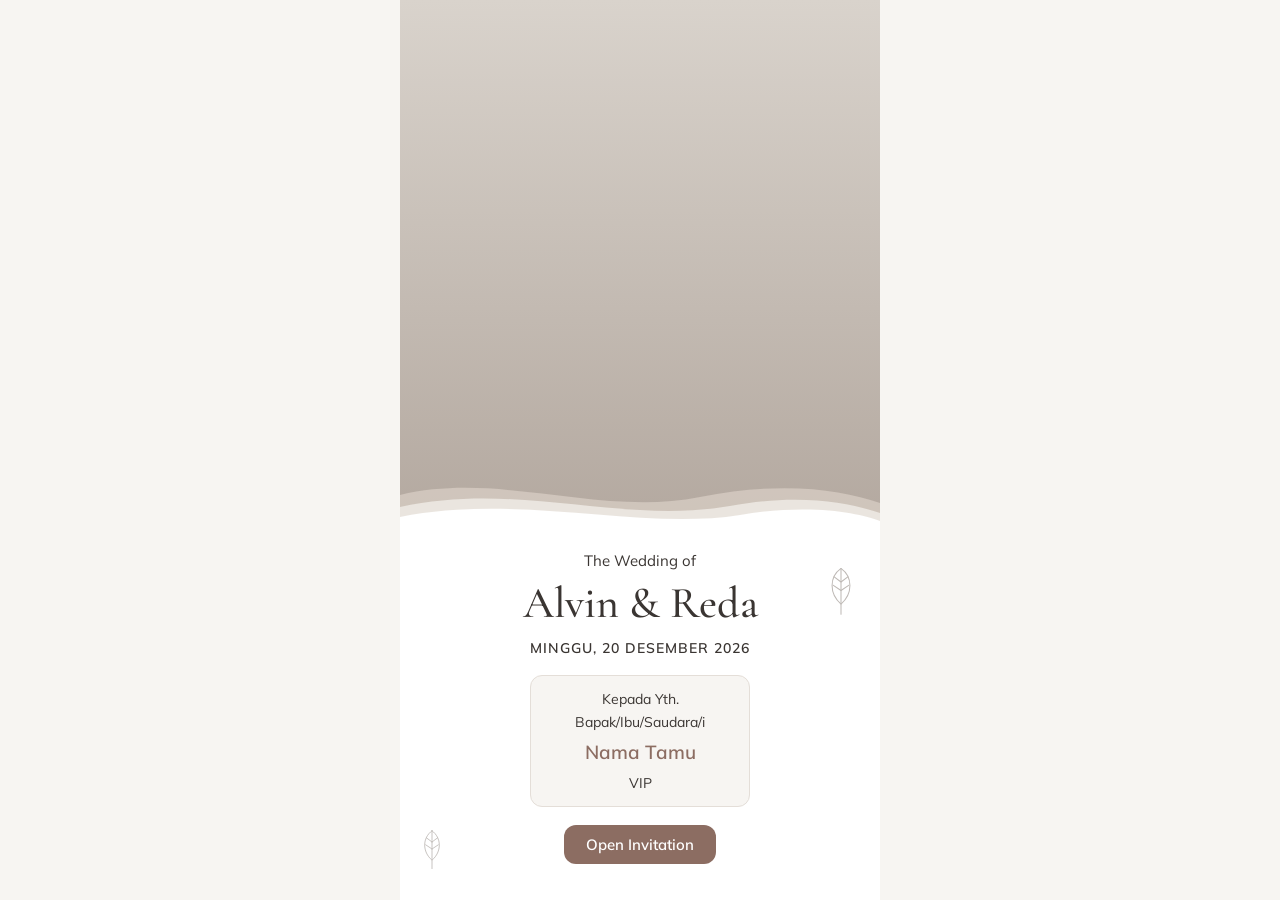
==== index.html @ 84fa73e9 "Update background video file to video2.mp4" ====
<!DOCTYPE html>
<html lang="id" data-theme="light">
<head>
<meta charset="utf-8">
<meta name="viewport" content="width=device-width, initial-scale=1, viewport-fit=cover">
<title>The Wedding of Alvin & Reda</title>
<link href="https://fonts.googleapis.com/css2?family=Great+Vibes&family=Cormorant+Garamond:wght@500;600&family=Mulish:wght@400;600&display=swap" rel="stylesheet">
<style>
:root{--bg:#f7f5f2;--card:#ffffff;--ink:#3a3532;--muted:#8a817a;--pink:#8c6d62;--wine:#4a3f3a;--line:#e4ded8;--panel:#ffffff;
box-sizing:border-box;padding-top:env(safe-area-inset-top,0px);padding-bottom:env(safe-area-inset-bottom,0px)}
@media (prefers-color-scheme:dark){:root:not([data-theme="light"]){--bg:#1f1b19;--card:#2b2623;--ink:#f1ebe6;--muted:#bdb2aa;--line:#413a36;--panel:#2b2623}}
:root[data-theme="dark"]{--bg:#1f1b19;--card:#2b2623;--ink:#f1ebe6;--muted:#bdb2aa;--line:#413a36;--panel:#2b2623}
*{box-sizing:border-box}
html{scroll-behavior:smooth;scroll-padding-top:env(safe-area-inset-top,0px)}
body{margin:0;background:var(--bg);color:var(--ink);font-family:'Mulish',system-ui,sans-serif;line-height:1.6}
.wrap{max-width:480px;margin:0 auto}
.script{font-family:'Great Vibes',cursive,serif;font-weight:400}
#cover{min-height:100vh;min-height:100dvh;max-width:480px;margin:0 auto;display:flex;flex-direction:column;background:var(--panel)}
.cphoto{position:relative;flex:1;min-height:46vh;overflow:hidden;background:linear-gradient(180deg,#d9d3cc,#b3a89f)}
#bgv{position:absolute;inset:0;width:100%;height:100%;object-fit:cover;object-position:var(--cover-video-position,50% 50%);transform:scale(var(--cover-video-scale,1));transform-origin:center center;display:none;opacity:var(--cover-opacity,1);z-index:0}
#cph:after{content:'';position:absolute;inset:0;z-index:1;background:rgba(0,0,0,var(--cover-overlay,0));pointer-events:none}
.cpanel{position:relative;z-index:2;background:#fff;text-align:center;padding:6px 24px 36px;border-top:0}
.cwave{position:absolute;left:0;right:0;top:calc(-1 * var(--cover-wave-offset,58px));width:100%;height:var(--cover-wave-height,60px);display:block;pointer-events:none;z-index:4;overflow:visible}
.cwave .w1{fill:var(--cover-wave-1,#cfc9c4);opacity:.75}
.cwave .w2{fill:var(--cover-wave-2,#e7e3df);opacity:.9}
.cwave .w3{fill:var(--cover-wave-3,var(--panel))}
.cpanel>*:not(.cwave):not(.leaf){position:relative;z-index:1}
.leaf{position:absolute;width:34px;opacity:.55;fill:none;stroke:var(--muted);stroke-width:1.2;stroke-linecap:round;stroke-linejoin:round;animation:sway 6s ease-in-out infinite;transform-origin:50% 100%}
.leaf.l1{right:22px;top:34px}
.leaf.l2{left:18px;bottom:30px;width:28px;animation-delay:-3s}
@keyframes sway{0%,100%{transform:rotate(-5deg)}50%{transform:rotate(6deg)}}
@media (prefers-reduced-motion:reduce){.leaf{animation:none}}
.csmall{font-size:15px;margin:12px 0 0;color:var(--ink)}
.cnames{font-family:'Cormorant Garamond',Georgia,serif;font-weight:500;font-size:44px;line-height:1.1;margin:6px 0 10px;color:var(--ink)}
.cdate{font-size:14px;letter-spacing:1px;text-transform:uppercase;font-weight:600;margin:0 0 16px;color:var(--ink)}
.guest{display:inline-block;background:var(--bg);border:1px solid var(--line);color:var(--ink);border-radius:12px;padding:12px 22px;font-size:14px;min-width:220px}
.guest b{display:block;color:var(--pink);font-size:19px;font-weight:600;margin:4px 0}
.btn{display:inline-block;border:0;background:var(--pink);color:#fff;font:600 15px 'Mulish',sans-serif;padding:10px 22px;border-radius:12px;cursor:pointer;margin-top:18px}
section{padding:56px 22px;text-align:center}
section h2{font-size:42px;color:var(--wine);margin:0 0 12px}
@media (prefers-color-scheme:dark){:root:not([data-theme="light"]) section h2{color:#d9c3b8}}
.card{background:var(--card);border:1px solid var(--line);border-radius:16px;padding:22px 18px;margin:14px 0}
.muted{color:var(--muted)}
.cd{display:grid;grid-template-columns:repeat(4,1fr);gap:8px;margin-top:18px}
.cd div{background:var(--card);border:1px solid var(--line);border-radius:12px;padding:12px 4px}
.cd b{display:block;font-size:26px;color:var(--pink)}
.cd span{font-size:12px;color:var(--muted)}
input,textarea,select{width:100%;padding:10px 12px;margin:6px 0;border:1px solid var(--line);border-radius:10px;background:var(--card);color:var(--ink);font:inherit}
.names{font-family:'Cormorant Garamond',Georgia,serif;font-weight:600;font-size:30px;line-height:1.2;color:var(--wine)}
.gelar{font-size:15px;color:var(--muted);letter-spacing:.5px;margin-top:4px}
#main{display:none}
.mapbtn{display:inline-flex;align-items:center;gap:8px;text-decoration:none;margin-top:6px}
.mapbtn svg{width:18px;height:18px;fill:currentColor}
.wish{text-align:left;border-top:1px solid var(--line);padding:10px 0}
.wish:first-child{border-top:0}
.wish b{color:var(--pink)}
#wishes{max-height:320px;overflow-y:auto}
section{position:relative;overflow:hidden}
section>*:not(.bgm):not(.orn):not(.petals){position:relative;z-index:2}
.orn{position:absolute;z-index:1;width:46px;opacity:.5;fill:none;stroke:var(--pink);stroke-width:1.2;stroke-linecap:round;stroke-linejoin:round;pointer-events:none;transform-origin:50% 100%;animation:sway 7s ease-in-out infinite}
.orn.a{top:14px;right:10px}
.orn.b{bottom:14px;left:10px;animation-delay:-3.5s}
.orn.c{top:14px;left:10px;animation-delay:-2s}
.orn.d{bottom:14px;right:10px;animation-delay:-5s}
.hasbg .orn{stroke:#fff;opacity:.6}
.petals{position:absolute;inset:0;z-index:1;overflow:hidden;pointer-events:none}
.petal{position:absolute;top:-6%;width:9px;height:13px;border-radius:100% 0 100% 0;background:rgba(140,109,98,.4);opacity:0;animation:fall 12s linear infinite}
.hasbg .petal{background:rgba(255,255,255,.6)}
@keyframes fall{0%{top:-6%;opacity:0;transform:translateX(0) rotate(0)}10%{opacity:.8}50%{transform:translateX(18px) rotate(180deg)}90%{opacity:.8}100%{top:104%;opacity:0;transform:translateX(-10px) rotate(360deg)}}
.js .rv{opacity:0;transform:translateY(22px);transition:opacity .9s ease,transform .9s ease}
.js .rv.in{opacity:1;transform:none}
section h2::after{content:'';display:block;width:56px;height:1px;background:currentColor;opacity:.5;margin:8px auto 0}
.js h2.rv::after{transform:scaleX(0);transition:transform 1s ease .35s}
.js h2.rv.in::after{transform:scaleX(1)}
@media (prefers-reduced-motion:reduce){.orn,.petal{animation:none}.petal{display:none}.js .rv{opacity:1;transform:none;transition:none}.js h2.rv::after{transform:none;transition:none}}
.bgm{position:absolute;inset:0;width:100%;height:100%;object-fit:cover;z-index:0}
.hasbg::before{content:'';position:absolute;inset:0;z-index:1;background:rgba(0,0,0,var(--dim,.45))}
.hasbg>h2,.hasbg>p,.hasbg>.script,.hasbg>.muted,.hasbg>a.link,.hasbg>p .script{color:#fff!important;text-shadow:0 2px 10px rgba(0,0,0,.4)}
.gal{display:grid;grid-template-columns:1fr 1fr;gap:10px;margin-top:18px}
.g{position:relative;overflow:hidden;border-radius:14px;aspect-ratio:3/4;background:linear-gradient(135deg,#d9d3cc,#b3a89f);cursor:pointer;opacity:0;transform:translateY(32px) scale(.95);transition:opacity .8s ease,transform .8s ease}
.g.in{opacity:1;transform:none}
.g:nth-child(3n+1){grid-column:span 2;aspect-ratio:16/10}
.g img{width:100%;height:100%;object-fit:cover;display:block;transition:transform .6s ease}
.g:hover img{transform:scale(1.06)}
.g.ph{cursor:default}
.g.ph img{display:none}
.g.ph::after{content:'Foto';position:absolute;inset:0;display:flex;align-items:center;justify-content:center;color:rgba(58,53,50,.55);font-size:14px}
#mus{position:fixed;z-index:40;right:max(14px,calc(50% - 226px));bottom:calc(18px + env(safe-area-inset-bottom,0px));width:46px;height:46px;border-radius:50%;border:1px solid var(--line);background:var(--card);color:var(--pink);box-shadow:0 4px 14px rgba(0,0,0,.18);cursor:pointer;display:none;align-items:center;justify-content:center;padding:0}
#mus.show{display:flex}
#mus svg{width:22px;height:22px;fill:currentColor}
#mus .off{display:none}
#mus.paused .on{display:none}
#mus.paused .off{display:block}
#mus.playing svg.on{animation:spin 4s linear infinite}
@keyframes spin{to{transform:rotate(360deg)}}
@media (prefers-reduced-motion:reduce){#mus.playing svg.on{animation:none}}
#homeBtn{position:fixed;z-index:40;right:max(14px,calc(50% - 226px));bottom:calc(74px + env(safe-area-inset-bottom,0px));width:46px;height:46px;border-radius:50%;border:1px solid var(--line);background:var(--card);color:var(--pink);box-shadow:0 4px 14px rgba(0,0,0,.18);cursor:pointer;display:flex;align-items:center;justify-content:center;padding:0;opacity:0;visibility:hidden;transform:translateY(10px);transition:opacity .3s ease,transform .3s ease,visibility .3s}
#homeBtn.show{opacity:1;visibility:visible;transform:none}
#homeBtn svg{width:22px;height:22px;fill:currentColor}
@media (prefers-reduced-motion:reduce){#homeBtn{transition:none}}
#lb{position:fixed;inset:0;z-index:50;background:rgba(0,0,0,.92);display:none;align-items:center;justify-content:center;opacity:0;transition:opacity .3s ease;padding:env(safe-area-inset-top,0px) 0 env(safe-area-inset-bottom,0px)}
#lb.show{display:flex}
#lb.on{opacity:1}
#lb img{max-width:94%;max-height:82vh;border-radius:10px;transform:scale(.92);transition:transform .35s ease}
#lb.on img{transform:scale(1)}
#lb button{position:absolute;background:rgba(255,255,255,.15);color:#fff;border:0;width:44px;height:44px;border-radius:50%;font-size:22px;cursor:pointer}
#lbx{top:calc(14px + env(safe-area-inset-top,0px));right:14px}
#lbp{left:10px;top:50%}
#lbn{right:10px;top:50%}
@media (prefers-reduced-motion:reduce){.g{transition:none;opacity:1;transform:none}#lb,#lb img{transition:none}}
a.link{color:var(--pink);font-weight:600;text-decoration:none}


/* Love story — timeline editorial bernuansa champagne */
.love-section{background:linear-gradient(160deg,#fbf8f3 0%,#eee5dc 100%);padding-top:68px;padding-bottom:72px}
.love-kicker{font-size:11px;letter-spacing:4px;text-transform:uppercase;color:#9a7864;font-weight:700;margin:0 0 8px}
.love-intro{max-width:330px;margin:0 auto 30px;color:#8a817a;font-size:13px}
.love-timeline{max-width:390px;margin:28px auto 0;text-align:left;position:relative;padding-left:27px}
.love-timeline:before{content:'';position:absolute;left:7px;top:8px;bottom:12px;width:1px;background:linear-gradient(#c9ad99,#9a7864,#c9ad99)}
.love-item{position:relative;margin:0 0 18px;padding:23px 20px 22px;background:rgba(255,255,255,.82);border:1px solid #e2d5ca;border-radius:5px 18px 18px 18px;box-shadow:0 10px 28px rgba(74,63,58,.055)}
.love-item:before{content:'';position:absolute;left:-26px;top:27px;width:9px;height:9px;border-radius:50%;background:#9a7864;border:3px solid #f7f1eb;box-shadow:0 0 0 1px #b99a84}
.love-step{display:flex;align-items:center;gap:9px;margin:0 0 10px;color:#9a7864;font-size:10px;letter-spacing:2.2px;text-transform:uppercase;font-weight:700}
.love-step:after{content:'';height:1px;width:28px;background:#c9ad99}
.love-heading{font-family:'Cormorant Garamond',Georgia,serif;font-size:27px;line-height:1.1;color:#51443c;margin:0 0 12px;font-weight:600}
.love-copy{font-size:13px;line-height:1.9;color:#70645c;margin:0}
.love-ending{max-width:350px;margin:25px auto 0;color:#806451;font-family:'Cormorant Garamond',Georgia,serif;font-size:22px;line-height:1.45;font-style:italic}
.love-flourish{color:#b08e78;font-size:25px;letter-spacing:8px;margin-top:18px}
@media(max-width:360px){.love-timeline{padding-left:23px}.love-item{padding:20px 16px}.love-heading{font-size:25px}.love-copy{font-size:12.5px}}

.love-toggle{display:inline-flex;align-items:center;justify-content:center;gap:12px;min-width:220px;margin:2px auto 8px;padding:13px 22px;border:1px solid #b99a84;border-radius:40px;background:linear-gradient(135deg,#9a7864,#806451);color:#fff;font:600 13px 'Mulish',sans-serif;letter-spacing:.5px;box-shadow:0 8px 20px rgba(74,63,58,.14);cursor:pointer;transition:transform .25s ease,box-shadow .25s ease}
.love-toggle:hover{transform:translateY(-2px);box-shadow:0 11px 24px rgba(74,63,58,.2)}
.love-toggle-icon{font-size:19px;line-height:1}
.love-toggle-arrow{font-size:19px;line-height:1;transition:transform .25s ease}
.love-toggle[aria-expanded="true"] .love-toggle-arrow{transform:rotate(180deg)}
.love-content{padding-top:10px;animation:loveReveal .55s ease both}
.love-content[hidden]{display:none}
@keyframes loveReveal{from{opacity:0;transform:translateY(14px)}to{opacity:1;transform:translateY(0)}}


/* Slide khusus ayat Al-Qur'an */
.quran-section{background:linear-gradient(160deg,#f7f2ec 0%,#eee4da 100%);padding-top:68px;padding-bottom:68px}
.quran-card{position:relative;max-width:390px;margin:22px auto 0;padding:34px 24px 28px;background:rgba(255,255,255,.78);border:1px solid #d8c6b7;border-radius:22px;box-shadow:0 12px 32px rgba(74,63,58,.08)}
.quran-card:before,.quran-card:after{content:'❧';position:absolute;color:#a88b78;font-size:27px;line-height:1}
.quran-card:before{top:12px;left:16px}
.quran-card:after{right:16px;bottom:10px;transform:rotate(180deg)}
.quran-label{font-size:11px;letter-spacing:3px;text-transform:uppercase;color:#9a7864;font-weight:700;margin:0 0 18px}
.quran-text{font-family:'Cormorant Garamond',Georgia,serif;font-size:23px;line-height:1.65;color:#51443c;margin:0}
.quran-ref{display:inline-block;margin-top:22px;padding:8px 18px;border:1px solid #c9ad99;border-radius:30px;color:#806451;font-size:13px;font-weight:700;letter-spacing:.5px}
@media(max-width:360px){.quran-card{padding:30px 18px}.quran-text{font-size:21px}}

</style>
</head>
<body>
<div id="cover">
  <div class="cphoto" id="cph"><video id="bgv" muted loop playsinline preload="auto"></video></div>
  <div class="cpanel">
    <svg class="cwave" viewBox="0 0 480 60" preserveAspectRatio="none" aria-hidden="true">
      <path class="w1" d="M0 22 C100 -2 200 44 300 24 C380 8 440 16 480 30 L480 60 L0 60Z"/>
      <path class="w2" d="M0 34 C120 8 220 52 330 33 C400 20 450 30 480 40 L480 60 L0 60Z"/>
      <path class="w3" d="M0 44 C120 20 240 58 340 42 C410 30 460 40 480 48 L480 60 L0 60Z"/>
    </svg>
    <svg class="leaf l1" viewBox="0 0 40 60" aria-hidden="true"><path d="M20 58 C20 40 20 24 20 4"/><path d="M20 4 C34 14 34 34 20 46 C6 34 6 14 20 4Z"/><path d="M20 20 L28 14 M20 30 L29 24 M20 20 L12 14 M20 30 L11 24"/></svg>
    <svg class="leaf l2" viewBox="0 0 40 60" aria-hidden="true"><path d="M20 58 C20 40 20 24 20 4"/><path d="M20 4 C34 14 34 34 20 46 C6 34 6 14 20 4Z"/><path d="M20 20 L28 14 M20 30 L29 24 M20 20 L12 14 M20 30 L11 24"/></svg>
    <p class="csmall">The Wedding of</p>
    <h1 class="cnames">Alvin &amp; Reda</h1>
    <p class="cdate">Minggu, 20 Desember 2026</p>
    <div class="guest">Kepada Yth.<br>Bapak/Ibu/Saudara/i<b id="guestName">Nama Tamu</b>VIP</div>
    <div><button class="btn" id="openBtn">Open Invitation</button></div>
  </div>
</div>

<main id="main" class="wrap">
  <section data-bg="home">
    <p class="muted">Dengan memohon rahmat Allah SWT, kami mengundang Anda untuk hadir di pernikahan kami</p>
    <h2 class="script">Alvin &amp; Reda</h2>
    <p><b id="dateLabel">Minggu, 20 Desember 2026</b></p>
    <div class="cd" id="cd"></div>
    <a class="btn" id="saveDate" target="_blank" rel="noopener" style="text-decoration:none">Save The Date</a>
  </section>


  <section data-bg="quran" class="quran-section">
    <p class="quran-label rv">Sepenggal Ayat Suci</p>
    <h2 class="script rv">Surat Ar-Rum</h2>
    <div class="quran-card rv">
      <p class="quran-text">Dan di antara tanda-tanda (kebesaran)-Nya ialah Dia menciptakan pasangan-pasangan untukmu dari jenismu sendiri, agar kamu cenderung dan merasa tenteram kepadanya, dan Dia menjadikan di antaramu rasa kasih dan sayang. Sungguh, pada yang demikian itu benar-benar terdapat tanda-tanda (kebesaran Allah) bagi kaum yang berpikir.</p>
      <span class="quran-ref">QS. Ar-Rum: 21</span>
    </div>
  </section>




  <section data-bg="mempelai">
    <h2 class="script">Mempelai</h2>
    <div class="card"><div class="names">Alvin Alvani Tresna Ambari</div><div class="gelar">Bdn., M.Tr.Keb</div><p class="muted">Putri dari Bapak Ahmad &amp; Ibu Siti</p></div>
    <div class="script" style="font-size:34px;color:var(--pink)">&amp;</div>
    <div class="card"><div class="names">Reda Nada Prana</div><div class="gelar">A.Md.T</div><p class="muted">Putra dari Bapak Budi &amp; Ibu Rina</p></div>
  </section>

  <section data-bg="acara">
    <h2 class="script">Rangkaian Acara</h2>
    <div class="card"><b>Akad Nikah</b><p class="muted">Minggu, 20 Desember 2026<br>08.00 – 10.00 WIB</p></div>
    <div class="card"><b>Resepsi</b><p class="muted">Minggu, 20 Desember 2026<br>11.00 – 14.00 WIB</p></div>
    <p class="muted">Gedung Pernikahan (alamat lengkap)</p>
    <a class="btn mapbtn" id="mapLink" href="#" target="_blank" rel="noopener"><svg viewBox="0 0 24 24" aria-hidden="true"><path d="M12 2C8.1 2 5 5.1 5 9c0 5.2 7 13 7 13s7-7.8 7-13c0-3.9-3.1-7-7-7zm0 9.5A2.5 2.5 0 1 1 12 6.5a2.5 2.5 0 0 1 0 5z"/></svg>Buka Google Maps</a>
  </section>

  <section data-bg="galeri">
    <h2 class="script">Galeri</h2>
    <p class="muted">Potret kebersamaan kami</p>
    <div class="gal" id="gal"></div>
  </section>

  <section data-bg="lovestory" class="love-section">
    <p class="love-kicker rv">Our Journey</p>
    <h2 class="script rv">Love Story</h2>
    <p class="love-intro rv">Setiap pertemuan memiliki cerita, dan setiap cerita membawa kami menuju hari istimewa ini.</p>
    <button type="button" class="love-toggle" id="loveToggle" aria-expanded="false" aria-controls="loveStoryContent">
      <span class="love-toggle-icon" aria-hidden="true">♡</span>
      <span id="loveToggleLabel">Baca Kisah Kami</span>
      <span class="love-toggle-arrow" aria-hidden="true">⌄</span>
    </button>
    <div id="loveStoryContent" class="love-content" hidden>
    <div class="love-timeline">
      <article class="love-item rv">
        <p class="love-step">01 · Permulaan</p>
        <h3 class="love-heading">Awal Kisah</h3>
        <p class="love-copy">Barangkali, tidak pernah ada yang benar-benar kebetulan dalam hidup ini. Begitu pula dengan pertemuan kami. Di antara sekian banyak manusia yang berlalu-lalang, Tuhan memperkenalkan kami melalui sebuah perjumpaan sederhana. Saat itu, kami hanyalah dua insan yang belum tahu bahwa kelak akan saling menjadi alasan untuk pulang.</p>
        <p class="love-copy" style="margin-top:12px">Segalanya bermula dari sapaan kecil yang kemudian tumbuh menjadi percakapan panjang. Dari sekadar bertukar kabar, menjadi saling menitipkan pesan. Hari-hari yang semula berjalan biasa, perlahan terasa berbeda sejak nama satu sama lain mulai hadir dalam doa. Hingga tanpa pernah benar-benar direncanakan, kami jatuh hati dan memutuskan untuk menuliskan kisah ini bersama.</p>
      </article>
      <article class="love-item rv">
        <p class="love-step">02 · Perjalanan</p>
        <h3 class="love-heading">Tumbuh Bersama</h3>
        <p class="love-copy">Waktu pun menguji kesungguhan kami. Ada masa ketika keadaan tak berjalan sebagaimana yang diharapkan. Ada air mata yang jatuh diam-diam, ada kekhawatiran tentang hari esok, bahkan ada hal-hal yang harus diperjuangkan sebelum akhirnya kami bisa melangkah lebih jauh. Tetapi di tengah segala yang tak mudah itu, kami tetap memilih satu sama lain. Sebab bagi kami, cinta bukan tentang siapa yang paling sering mengucapkan janji, melainkan siapa yang tetap berusaha ketika jalan terasa begitu sulit dilalui.</p>
      </article>
      <article class="love-item rv">
        <p class="love-step">03 · Selamanya</p>
        <h3 class="love-heading">Janji Setia</h3>
        <p class="love-copy">Sampai akhirnya, hari yang dahulu hanya berani kami bayangkan, kini benar-benar datang menghampiri. Niat baik yang pernah kami simpan dalam percakapan, kini disampaikan dengan penuh kesungguhan. Keluarga dipertemukan, doa-doa dipanjatkan, dan dua hati yang dahulu saling menunggu akhirnya dipersatukan dalam sebuah ikatan suci pernikahan.</p>
        <p class="love-copy" style="margin-top:12px">Kini, bila mengingat kembali awal perjalanan itu, rasanya begitu mengharukan. Betapa jauh langkah yang telah kami tempuh, betapa banyak rindu yang telah kami tahan, dan betapa panjang jalan yang akhirnya membawa kami sampai ke hari ini.</p>
      </article>
    </div>
    <p class="love-ending rv">Dengan memohon ridho Allah SWT, kami memutuskan untuk melangkah bersama, menyempurnakan separuh agama, dan melangkah bersama dalam satu tujuan: ibadah terpanjang.</p>
    <div class="love-flourish rv" aria-hidden="true">❧ ✦ ❧</div>
    </div>
  </section>

  <section data-bg="rsvp">
    <h2 class="script">RSVP &amp; Ucapan</h2>
    <div class="card">
      <input id="wName" placeholder="Nama">
      <select id="wAtt"><option>Hadir</option><option>Tidak hadir</option><option>Masih ragu</option></select>
      <textarea id="wMsg" rows="3" placeholder="Tulis ucapan &amp; doa"></textarea>
      <button class="btn" id="send" style="margin-top:8px">Kirim</button>
    </div>
    <div class="card" id="wishCard" style="display:none"><div id="wishes"></div></div>
  </section>

  <section data-bg="amplop">
    <p class="muted">Terima kasih atas doa dan kehadiran Anda.<br><span class="script" style="font-size:30px;color:var(--wine)">Alvin &amp; Reda</span></p>
  </section>
</main>

<button id="mus" class="paused" aria-label="Putar atau jeda musik">
  <svg class="on" viewBox="0 0 24 24"><path d="M12 3v10.55A4 4 0 1 0 14 17V7h4V3h-6z"/></svg>
  <svg class="off" viewBox="0 0 24 24"><path d="M12 3v10.55A4 4 0 1 0 14 17V7h4V3h-6z" opacity=".55"/><path d="M4 4 20 20" fill="none" stroke="var(--card)" stroke-width="5" stroke-linecap="round"/><path d="M4 4 20 20" fill="none" stroke="currentColor" stroke-width="2.4" stroke-linecap="round"/></svg>
</button>

<button id="homeBtn" aria-label="Kembali ke beranda">
  <svg viewBox="0 0 24 24"><path d="M12 3 2 12h3v8h5v-5h4v5h5v-8h3L12 3z"/></svg>
</button>

<div id="lb"><button id="lbx" aria-label="Tutup">&times;</button><button id="lbp" aria-label="Sebelumnya">&#8249;</button><img id="lbi" alt=""><button id="lbn" aria-label="Berikutnya">&#8250;</button></div>

<script>
/* ====== PENGATURAN: ganti sesuai kebutuhan ====== */
var SCRIPT_URL='';   // link Web App Google Apps Script (berakhiran /exec) untuk menyimpan RSVP & ucapan

/* Latar belakang tiap halaman. Isi nama file gambar (.jpg .png .webp) atau video (.mp4 .webm).
   Video otomatis tanpa suara. Kosongkan ('') untuk memakai warna bawaan. */
var BG={
  cover:'video2.mp4',   // video sampul (file video2.mp4 di folder utama GitHub)
  home:'',       // pembuka + hitung mundur
  mempelai:'',   // mempelai
  acara:'',      // rangkaian acara
  galeri:'',     // galeri
  rsvp:'',       // RSVP & ucapan
  amplop:''      // amplop digital & penutup
};
var BG_DIM=0.45;  // gelap lapisan di halaman dalam (0 = tanpa, 0.7 = gelap)
var COVER_OPACITY=1; // transparansi video sampul: 0 = tidak terlihat, 1 = penuh
var COVER_OVERLAY=0; // tanpa lapisan hitam di atas video
var COVER_VIDEO_SCALE=1.00; // perbesar video untuk memotong garis hitam bawaan video: 1 = normal, 1.10 = sedikit zoom
var COVER_VIDEO_X=50; // posisi horizontal: 0 = kiri, 50 = tengah, 100 = kanan
var COVER_VIDEO_Y=50; // posisi vertikal: 0 = atas, 50 = tengah, 100 = bawah
var COVER_WAVE_OFFSET=58; // posisi gelombang dari atas panel (px): kecil = turun, besar = naik
var COVER_WAVE_HEIGHT=60; // tinggi gelombang (px)
var COVER_WAVE_COLOR_1='#d8cec5'; // warna lapisan gelombang paling atas
var COVER_WAVE_COLOR_2='#eee9e4'; // warna lapisan gelombang tengah
var COVER_WAVE_COLOR_3='#ffffff'; // warna lapisan gelombang bawah
var MAPS_URL='';
var MUSIC_URL='maher.mp3';   // nama file musik di repo; kosongkan ('') kalau tidak pakai musik
var PHOTOS=['foto1.jpg','foto2.jpg','foto3.jpg','foto4.jpg','foto5.jpg','foto6.jpg']; // nama file foto di repo, boleh ditambah/dikurangi                 // tempel link Google Maps lokasi acara
/* ================================================ */

var GUEST=new URLSearchParams(location.search).get('to')||'';
(function(){
  document.documentElement.style.setProperty('--dim',BG_DIM);
  document.documentElement.style.setProperty('--cover-opacity',Math.max(0,Math.min(1,COVER_OPACITY)));
  document.documentElement.style.setProperty('--cover-overlay',Math.max(0,Math.min(1,COVER_OVERLAY)));
  document.documentElement.style.setProperty('--cover-video-scale',Math.max(1,COVER_VIDEO_SCALE));
  document.documentElement.style.setProperty('--cover-video-position',
    Math.max(0,Math.min(100,COVER_VIDEO_X))+'% '+Math.max(0,Math.min(100,COVER_VIDEO_Y))+'%');
  document.documentElement.style.setProperty('--cover-wave-offset',Math.max(0,COVER_WAVE_OFFSET)+'px');
  document.documentElement.style.setProperty('--cover-wave-height',Math.max(1,COVER_WAVE_HEIGHT)+'px');
  document.documentElement.style.setProperty('--cover-wave-1',COVER_WAVE_COLOR_1);
  document.documentElement.style.setProperty('--cover-wave-2',COVER_WAVE_COLOR_2);
  document.documentElement.style.setProperty('--cover-wave-3',COVER_WAVE_COLOR_3);
  function isVideo(u){return /\.(mp4|webm|mov|m4v)(\?|#|$)/i.test(u)}
  function mkVideo(u){var m=document.createElement('video');m.muted=true;m.defaultMuted=true;m.setAttribute('muted','');m.loop=true;m.playsInline=true;m.setAttribute('playsinline','');m.preload='metadata';m.src=u;return m}
  // Ornamen halaman dalam
  document.documentElement.classList.add('js');
  var LEAF='<svg class="orn CLS" viewBox="0 0 40 60" aria-hidden="true"><path d="M20 58 C20 40 20 24 20 4"/><path d="M20 4 C34 14 34 34 20 46 C6 34 6 14 20 4Z"/><path d="M20 20 L28 14 M20 30 L29 24 M20 20 L12 14 M20 30 L11 24"/></svg>';
  [].slice.call(document.querySelectorAll('#main section')).forEach(function(sec,i){
    var k=i%2?['c','d']:['a','b'];
    sec.insertAdjacentHTML('afterbegin',LEAF.replace('CLS',k[0])+LEAF.replace('CLS',k[1]));
    var bn=sec.getAttribute('data-bg');
    if(bn==='home'||bn==='amplop'){
      var h='<div class="petals" aria-hidden="true">';
      for(var j=0;j<7;j++){h+='<span class="petal" style="left:'+(6+j*13+Math.random()*6).toFixed(1)+'%;animation-duration:'+(10+Math.random()*7).toFixed(1)+'s;animation-delay:-'+(Math.random()*12).toFixed(1)+'s"></span>'}
      sec.insertAdjacentHTML('afterbegin',h+'</div>');
    }
    // muncul halus saat di-scroll
    [].slice.call(sec.querySelectorAll('h2,.card,.cd')).forEach(function(el,n){el.classList.add('rv');el.style.transitionDelay=(Math.min(n,4)*90)+'ms'});
  });
  var rvs=[].slice.call(document.querySelectorAll('.rv'));
  if('IntersectionObserver' in window){
    var rio=new IntersectionObserver(function(es){es.forEach(function(e){if(e.isIntersecting){e.target.classList.add('in');rio.unobserve(e.target)}})},{threshold:.15});
    rvs.forEach(function(el){rio.observe(el)});
  }else{rvs.forEach(function(el){el.classList.add('in')})}

  // Tombol kembali ke beranda
  var hb=document.getElementById('homeBtn');
  function chk(){hb.classList.toggle('show',window.scrollY>300&&document.getElementById('main').style.display==='block')}
  window.addEventListener('scroll',chk,{passive:true});
  hb.onclick=function(){window.scrollTo({top:0,behavior:'smooth'})};

  // Save the date (Google Calendar)
  document.getElementById('saveDate').href='https://calendar.google.com/calendar/render?action=TEMPLATE&text='+encodeURIComponent('The Wedding of Alvin & Reda')+'&dates=20261220T010000Z/20261220T070000Z&location='+encodeURIComponent('Gedung Pernikahan')+'&details='+encodeURIComponent('Akad Nikah 08.00 WIB, Resepsi 11.00 WIB');
  // Sampul
  var cph=document.getElementById('cph'),cv=BG.cover;
  if(cv){
    if(isVideo(cv)){var v=document.getElementById('bgv');v.src=cv;v.autoplay=true;v.style.display='block';v.play().catch(function(){})}
    else{cph.style.background='url("'+encodeURI(cv)+'") center 30%/cover no-repeat'}
  }
  // Halaman lain
  var vids=[];
  [].slice.call(document.querySelectorAll('section[data-bg]')).forEach(function(sec){
    var u=BG[sec.getAttribute('data-bg')];if(!u)return;
    var m;
    if(isVideo(u)){m=mkVideo(u);vids.push(m)}
    else{m=document.createElement('img');m.src=u;m.alt='';m.loading='lazy'}
    m.className='bgm';
    m.addEventListener('error',function(){m.remove();sec.classList.remove('hasbg')});
    sec.classList.add('hasbg');
    sec.insertBefore(m,sec.firstChild);
  });
  if(vids.length){
    if('IntersectionObserver' in window){
      var vio=new IntersectionObserver(function(es){es.forEach(function(e){if(e.isIntersecting){e.target.play().catch(function(){})}else{e.target.pause()}})},{threshold:.1});
      vids.forEach(function(m){vio.observe(m)});
    }else{vids.forEach(function(m){m.play().catch(function(){})})}
  }
  document.getElementById('mapLink').href=MAPS_URL||'https://www.google.com/maps/search/?api=1&query='+encodeURIComponent('Gedung Pernikahan');
  if(GUEST){
    document.getElementById('guestName').textContent=GUEST;
    document.getElementById('wName').value=GUEST;
  }
  // Musik
  var mus=document.getElementById('mus'),audio=null,wantPlay=false;
  function setState(p){mus.classList.toggle('playing',p);mus.classList.toggle('paused',!p)}
  if(MUSIC_URL){
    audio=new Audio(MUSIC_URL);audio.loop=true;audio.preload='auto';
    audio.addEventListener('error',function(){setState(false)});
  }
  function playMusic(){if(!audio)return;wantPlay=true;audio.play().then(function(){setState(true)}).catch(function(){setState(false)})}
  function pauseMusic(){if(!audio)return;wantPlay=false;audio.pause();setState(false)}
  mus.onclick=function(){if(!audio)return;audio.paused?playMusic():pauseMusic()};
  document.addEventListener('visibilitychange',function(){if(!audio)return;if(document.hidden){audio.pause();setState(false)}else if(wantPlay){playMusic()}});

  var loveToggle=document.getElementById('loveToggle');
  var loveContent=document.getElementById('loveStoryContent');
  var loveToggleLabel=document.getElementById('loveToggleLabel');
  if(loveToggle&&loveContent){
    loveToggle.addEventListener('click',function(){
      var expanded=loveToggle.getAttribute('aria-expanded')==='true';
      loveToggle.setAttribute('aria-expanded',String(!expanded));
      loveContent.hidden=expanded;
      loveToggleLabel.textContent=expanded?'Baca Kisah Kami':'Tutup Love Story';
      if(!expanded){
        loveContent.querySelectorAll('.rv').forEach(function(el){el.classList.add('in')});
        setTimeout(function(){loveContent.scrollIntoView({behavior:'smooth',block:'start'})},80);
      }
    });
  }

  document.getElementById('openBtn').onclick=function(){
    if(audio){mus.classList.add('show');playMusic()}
    document.getElementById('cover').style.display='none';
    document.getElementById('main').style.display='block';
    window.scrollTo(0,0);
  };
  var target=new Date('2026-12-20T08:00:00+07:00').getTime();
  var cd=document.getElementById('cd');
  function tick(){
    var d=Math.max(0,target-Date.now()),s=Math.floor(d/1000);
    var v=[Math.floor(s/86400),Math.floor(s%86400/3600),Math.floor(s%3600/60),s%60],l=['Hari','Jam','Menit','Detik'];
    cd.innerHTML=v.map(function(x,i){return '<div><b>'+x+'</b><span>'+l[i]+'</span></div>'}).join('');
  }
  tick();setInterval(tick,1000);
  // Galeri
  var gal=document.getElementById('gal');
  gal.innerHTML=PHOTOS.map(function(f,i){return '<div class="g" data-i="'+i+'" style="transition-delay:'+((i%2)*120)+'ms"><img src="'+f+'" alt="Foto '+(i+1)+'" loading="lazy"></div>'}).join('');
  var items=[].slice.call(gal.children);
  items.forEach(function(el){el.querySelector('img').addEventListener('error',function(){el.classList.add('ph')})});
  if('IntersectionObserver' in window){
    var io=new IntersectionObserver(function(es){es.forEach(function(e){if(e.isIntersecting){e.target.classList.add('in');io.unobserve(e.target)}})},{threshold:.15});
    items.forEach(function(el){io.observe(el)});
  }else{items.forEach(function(el){el.classList.add('in')})}
  var lb=document.getElementById('lb'),lbi=document.getElementById('lbi'),cur=0;
  function show(i){cur=(i+PHOTOS.length)%PHOTOS.length;lbi.src=PHOTOS[cur]}
  function open(i){show(i);lb.classList.add('show');setTimeout(function(){lb.classList.add('on')},10)}
  function close(){lb.classList.remove('on');setTimeout(function(){lb.classList.remove('show')},300)}
  gal.addEventListener('click',function(e){var el=e.target.closest('.g');if(el&&!el.classList.contains('ph'))open(+el.dataset.i)});
  document.getElementById('lbx').onclick=close;
  document.getElementById('lbp').onclick=function(){show(cur-1)};
  document.getElementById('lbn').onclick=function(){show(cur+1)};
  lb.addEventListener('click',function(e){if(e.target===lb)close()});
  document.addEventListener('keydown',function(e){if(!lb.classList.contains('show'))return;if(e.key==='Escape')close();if(e.key==='ArrowLeft')show(cur-1);if(e.key==='ArrowRight')show(cur+1)});
  var tx=0;
  lb.addEventListener('touchstart',function(e){tx=e.touches[0].clientX},{passive:true});
  lb.addEventListener('touchend',function(e){var d=e.changedTouches[0].clientX-tx;if(Math.abs(d)>50)show(cur+(d<0?1:-1))},{passive:true});

  // RSVP & ucapan
  var list=document.getElementById('wishes'),wc=document.getElementById('wishCard'),btn=document.getElementById('send');
  function esc(t){return String(t==null?'':t).replace(/[&<>"]/g,function(c){return {'&':'&amp;','<':'&lt;','>':'&gt;','"':'&quot;'}[c]})}
  function render(w){return '<div class="wish"><b>'+esc(w.name)+'</b> <span class="muted">· '+esc(w.att)+'</span><br>'+esc(w.msg)+'</div>'}
  function showList(a){if(a&&a.length){list.innerHTML=a.map(render).join('');wc.style.display='block'}}
  if(SCRIPT_URL){fetch(SCRIPT_URL).then(function(r){return r.json()}).then(showList).catch(function(){})}
  function reset(t){setTimeout(function(){btn.disabled=false;btn.textContent='Kirim'},t||1800)}
  btn.onclick=function(){
    var n=document.getElementById('wName').value.trim(),
        m=document.getElementById('wMsg').value.trim(),
        a=document.getElementById('wAtt').value;
    if(!n){document.getElementById('wName').focus();return}
    var w={name:n,att:a,msg:m};
    function ok(){
      list.insertAdjacentHTML('afterbegin',render(w));wc.style.display='block';
      document.getElementById('wMsg').value='';btn.textContent='Terkirim ✓';reset();
    }
    if(!SCRIPT_URL){ok();return}  // mode contoh: belum terhubung ke Google Sheets
    btn.disabled=true;btn.textContent='Mengirim...';
    fetch(SCRIPT_URL,{method:'POST',body:JSON.stringify(w)})
      .then(function(r){return r.json()})
      .then(function(j){if(j&&j.ok){ok()}else{throw 0}})
      .catch(function(){btn.textContent='Gagal, coba lagi';reset()});
  };
})();
</script>
</body>
</html>
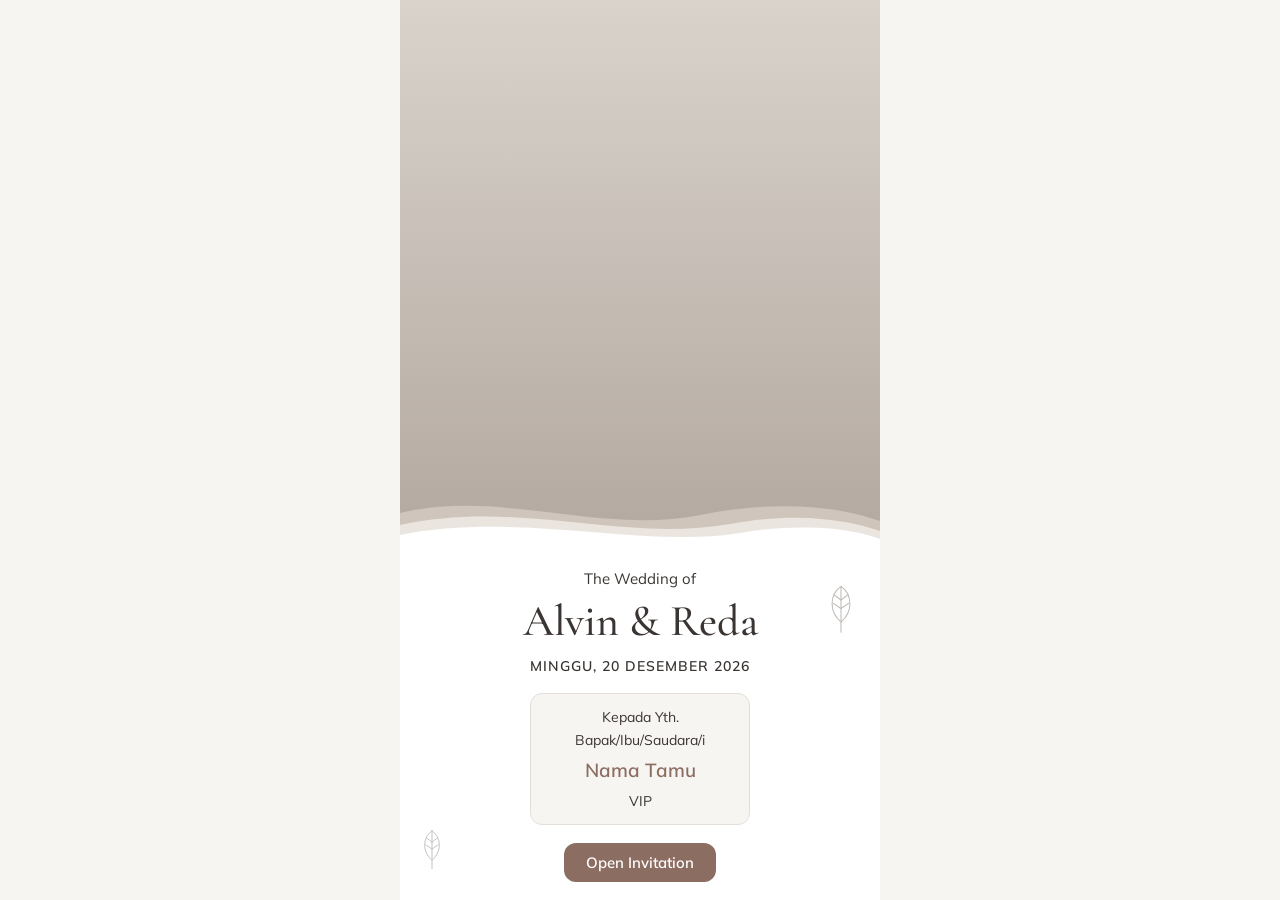
==== commit 3cb31dc6: "Enhance mobile responsiveness and layout adjustments Added responsive styles for mobile screens and " ====
--- a/index.html
+++ b/index.html
@@ -148,6 +148,38 @@
 .quran-ref{display:inline-block;margin-top:22px;padding:8px 18px;border:1px solid #c9ad99;border-radius:30px;color:#806451;font-size:13px;font-weight:700;letter-spacing:.5px}
 @media(max-width:360px){.quran-card{padding:30px 18px}.quran-text{font-size:21px}}
 
+
+/* ===== Penyesuaian layar HP: sampul pas di area yang terlihat ===== */
+html, body { min-height: 100%; }
+:root { padding-top: 0; padding-bottom: 0; }
+#cover {
+  height: 100vh;
+  height: 100svh;
+  height: 100dvh;
+  min-height: 0;
+  padding-top: env(safe-area-inset-top, 0px);
+  padding-bottom: env(safe-area-inset-bottom, 0px);
+  overflow: hidden;
+}
+.cphoto { flex: 1 1 0; min-height: 0; }
+.cpanel { flex: 0 0 auto; padding: 6px 20px max(18px, env(safe-area-inset-bottom, 0px)); }
+@media (max-width: 600px) {
+  #cover { width: 100%; max-width: none; }
+  .cnames { font-size: clamp(34px, 9vw, 44px); }
+  .csmall { margin-top: 8px; }
+  .cdate { margin-bottom: 10px; }
+  .guest { padding: 9px 18px; }
+  .btn { margin-top: 12px; }
+}
+@media (max-height: 700px) and (max-width: 600px) {
+  .cpanel { padding-top: 2px; padding-bottom: max(12px, env(safe-area-inset-bottom, 0px)); }
+  .cnames { font-size: 34px; margin: 3px 0 6px; }
+  .csmall { font-size: 13px; margin-top: 4px; }
+  .cdate { font-size: 12px; margin-bottom: 7px; }
+  .guest { min-width: 190px; padding: 7px 14px; font-size: 12px; }
+  .guest b { font-size: 17px; margin: 2px 0; }
+  .btn { font-size: 14px; padding: 9px 18px; margin-top: 9px; }
+}
 </style>
 </head>
 <body>
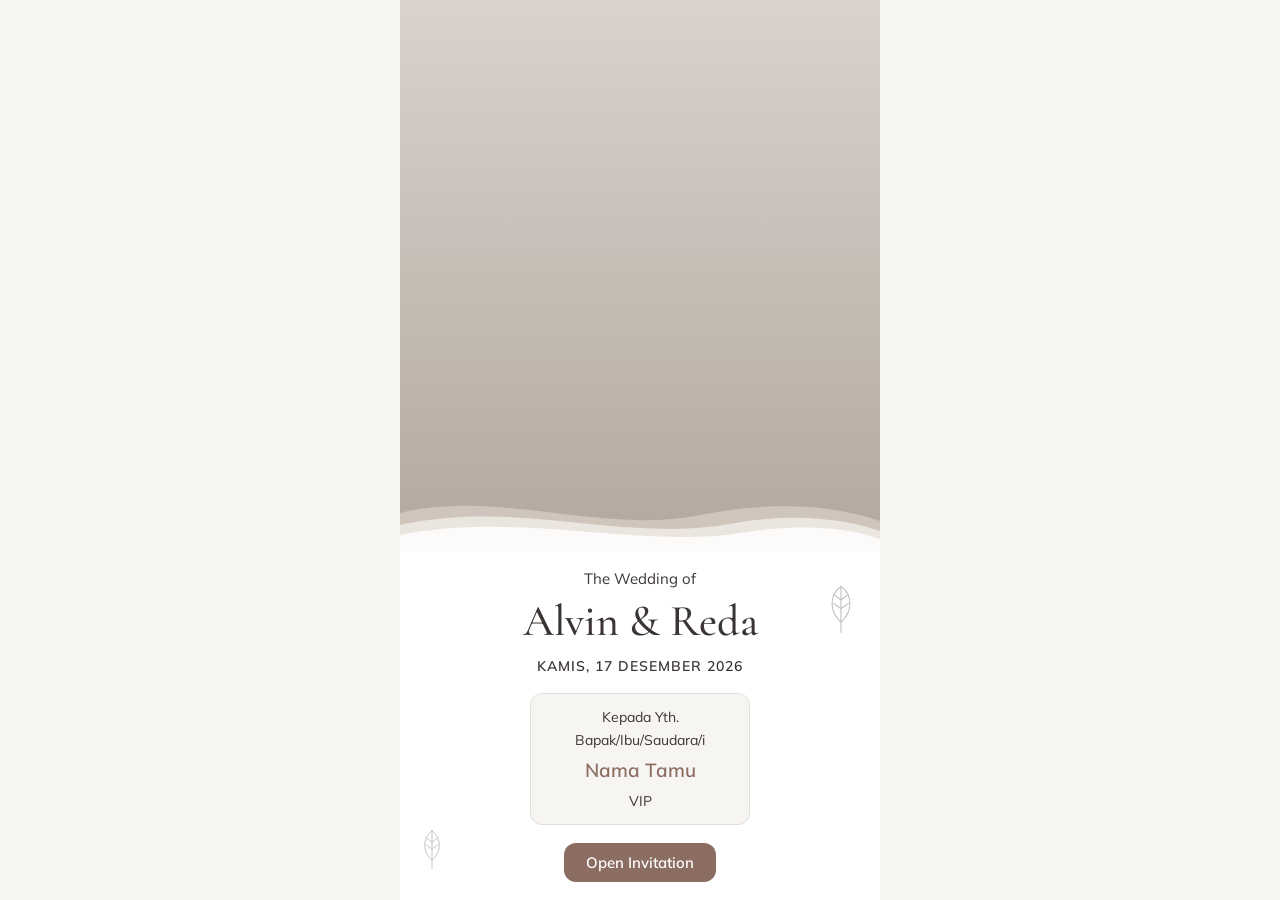
==== commit 91c71504: "Change wedding date and enhance gallery layout Updated wedding invitation details and styles." ====
--- a/index.html
+++ b/index.html
@@ -19,7 +19,7 @@
 .cphoto{position:relative;flex:1;min-height:46vh;overflow:hidden;background:linear-gradient(180deg,#d9d3cc,#b3a89f)}
 #bgv{position:absolute;inset:0;width:100%;height:100%;object-fit:cover;object-position:var(--cover-video-position,50% 50%);transform:scale(var(--cover-video-scale,1));transform-origin:center center;display:none;opacity:var(--cover-opacity,1);z-index:0}
 #cph:after{content:'';position:absolute;inset:0;z-index:1;background:rgba(0,0,0,var(--cover-overlay,0));pointer-events:none}
-.cpanel{position:relative;z-index:2;background:#fff;text-align:center;padding:6px 24px 36px;border-top:0}
+.cpanel{position:relative;z-index:2;background:rgba(255,255,255,.84);backdrop-filter:blur(5px);-webkit-backdrop-filter:blur(5px);text-align:center;padding:6px 24px 36px;border-top:0}
 .cwave{position:absolute;left:0;right:0;top:calc(-1 * var(--cover-wave-offset,58px));width:100%;height:var(--cover-wave-height,60px);display:block;pointer-events:none;z-index:4;overflow:visible}
 .cwave .w1{fill:var(--cover-wave-1,#cfc9c4);opacity:.75}
 .cwave .w2{fill:var(--cover-wave-2,#e7e3df);opacity:.9}
@@ -38,6 +38,8 @@
 .btn{display:inline-block;border:0;background:var(--pink);color:#fff;font:600 15px 'Mulish',sans-serif;padding:10px 22px;border-radius:12px;cursor:pointer;margin-top:18px}
 section{padding:56px 22px;text-align:center}
 section h2{font-size:42px;color:var(--wine);margin:0 0 12px}
+.rsvp-heading{font-family:'Mulish',system-ui,sans-serif;font-size:26px;font-weight:600;line-height:1.35;letter-spacing:0;color:var(--wine)}
+@media(max-width:380px){.rsvp-heading{font-size:23px}}
 @media (prefers-color-scheme:dark){:root:not([data-theme="light"]) section h2{color:#d9c3b8}}
 .card{background:var(--card);border:1px solid var(--line);border-radius:16px;padding:22px 18px;margin:14px 0}
 .muted{color:var(--muted)}
@@ -51,6 +53,9 @@
 #main{display:none}
 .mapbtn{display:inline-flex;align-items:center;gap:8px;text-decoration:none;margin-top:6px}
 .mapbtn svg{width:18px;height:18px;fill:currentColor}
+.map-embed{width:100%;max-width:100%;height:260px;border:0;border-radius:16px;display:block;margin:18px auto 10px;box-shadow:0 8px 24px rgba(74,63,58,.10)}
+.map-caption{font-size:13px;color:var(--muted);margin:10px auto 4px;max-width:360px}
+@media(max-width:380px){.map-embed{height:220px}}
 .wish{text-align:left;border-top:1px solid var(--line);padding:10px 0}
 .wish:first-child{border-top:0}
 .wish b{color:var(--pink)}
@@ -76,15 +81,24 @@
 .bgm{position:absolute;inset:0;width:100%;height:100%;object-fit:cover;z-index:0}
 .hasbg::before{content:'';position:absolute;inset:0;z-index:1;background:rgba(0,0,0,var(--dim,.45))}
 .hasbg>h2,.hasbg>p,.hasbg>.script,.hasbg>.muted,.hasbg>a.link,.hasbg>p .script{color:#fff!important;text-shadow:0 2px 10px rgba(0,0,0,.4)}
-.gal{display:grid;grid-template-columns:1fr 1fr;gap:10px;margin-top:18px}
-.g{position:relative;overflow:hidden;border-radius:14px;aspect-ratio:3/4;background:linear-gradient(135deg,#d9d3cc,#b3a89f);cursor:pointer;opacity:0;transform:translateY(32px) scale(.95);transition:opacity .8s ease,transform .8s ease}
-.g.in{opacity:1;transform:none}
-.g:nth-child(3n+1){grid-column:span 2;aspect-ratio:16/10}
-.g img{width:100%;height:100%;object-fit:cover;display:block;transition:transform .6s ease}
-.g:hover img{transform:scale(1.06)}
+.gallery-shell{max-width:560px;margin:22px auto 0;position:relative}
+.gal{display:flex;gap:14px;overflow-x:auto;overflow-y:hidden;padding:8px 8px 18px;scroll-snap-type:x mandatory;scroll-behavior:smooth;scrollbar-width:none;-webkit-overflow-scrolling:touch;perspective:1000px}
+.gal::-webkit-scrollbar{display:none}
+.g{position:relative;overflow:hidden;flex:0 0 82%;max-width:420px;aspect-ratio:4/5;border-radius:20px;background:linear-gradient(135deg,#e9ded4,#b3a89f);cursor:pointer;opacity:.58;transform:scale(.94) translateY(8px);transform-origin:center;scroll-snap-align:center;transition:opacity .55s ease,transform .65s cubic-bezier(.2,.8,.2,1),box-shadow .4s ease;box-shadow:0 7px 20px rgba(75,57,46,.10);isolation:isolate}
+.g.in{opacity:1;transform:scale(1) translateY(0)}
+.g:after{content:'';position:absolute;inset:0;background:linear-gradient(180deg,rgba(28,20,16,0) 55%,rgba(28,20,16,.22));opacity:.45;pointer-events:none;transition:opacity .45s ease}
+.g img{width:100%;height:100%;object-fit:cover;display:block;transform:scale(1.04);transition:transform 1s cubic-bezier(.2,.75,.2,1),filter .6s ease}
+.g:hover,.g:focus-visible{box-shadow:0 18px 34px rgba(75,57,46,.22);outline:none}
+.g:hover img,.g:focus-visible img{transform:scale(1.1);filter:saturate(1.08)}
+.g:hover:after{opacity:1}
 .g.ph{cursor:default}
 .g.ph img{display:none}
-.g.ph::after{content:'Foto';position:absolute;inset:0;display:flex;align-items:center;justify-content:center;color:rgba(58,53,50,.55);font-size:14px}
+.g.ph::after{content:'Foto';position:absolute;inset:0;display:flex;align-items:center;justify-content:center;color:rgba(58,53,50,.55);font-size:14px;background:linear-gradient(135deg,#e9ded4,#b3a89f)}
+.gallery-controls{display:flex;align-items:center;justify-content:center;gap:18px;margin:5px auto 0}
+.gallery-arrow{width:38px;height:38px;border-radius:50%;border:1px solid rgba(154,120,100,.35);background:rgba(255,255,255,.7);color:#8d6c5c;font-size:22px;line-height:1;cursor:pointer;transition:transform .25s ease,background .25s ease}
+.gallery-arrow:hover{transform:scale(1.08);background:#fff}
+.gallery-count{font-size:12px;letter-spacing:1.5px;color:#8a817a;min-width:54px}
+@media(max-width:380px){.gal{gap:10px;padding-left:5px;padding-right:5px}.g{flex-basis:86%;border-radius:15px}}
 #mus{position:fixed;z-index:40;right:max(14px,calc(50% - 226px));bottom:calc(18px + env(safe-area-inset-bottom,0px));width:46px;height:46px;border-radius:50%;border:1px solid var(--line);background:var(--card);color:var(--pink);box-shadow:0 4px 14px rgba(0,0,0,.18);cursor:pointer;display:none;align-items:center;justify-content:center;padding:0}
 #mus.show{display:flex}
 #mus svg{width:22px;height:22px;fill:currentColor}
@@ -101,13 +115,18 @@
 #lb{position:fixed;inset:0;z-index:50;background:rgba(0,0,0,.92);display:none;align-items:center;justify-content:center;opacity:0;transition:opacity .3s ease;padding:env(safe-area-inset-top,0px) 0 env(safe-area-inset-bottom,0px)}
 #lb.show{display:flex}
 #lb.on{opacity:1}
-#lb img{max-width:94%;max-height:82vh;border-radius:10px;transform:scale(.92);transition:transform .35s ease}
-#lb.on img{transform:scale(1)}
-#lb button{position:absolute;background:rgba(255,255,255,.15);color:#fff;border:0;width:44px;height:44px;border-radius:50%;font-size:22px;cursor:pointer}
+#lb img{max-width:94%;max-height:82vh;border-radius:14px;transform:scale(.88) translateY(12px);opacity:.65;filter:blur(3px);box-shadow:0 22px 65px rgba(0,0,0,.35);transition:transform .48s cubic-bezier(.2,.8,.2,1),opacity .35s ease,filter .4s ease}
+#lb.on img{transform:scale(1) translateY(0);opacity:1;filter:blur(0)}
+#lb img.slide-left{animation:lbSlideLeft .42s cubic-bezier(.2,.8,.2,1)}
+#lb img.slide-right{animation:lbSlideRight .42s cubic-bezier(.2,.8,.2,1)}
+@keyframes lbSlideLeft{0%{opacity:.25;transform:translateX(42px) scale(.94);filter:blur(3px)}100%{opacity:1;transform:translateX(0) scale(1);filter:blur(0)}}
+@keyframes lbSlideRight{0%{opacity:.25;transform:translateX(-42px) scale(.94);filter:blur(3px)}100%{opacity:1;transform:translateX(0) scale(1);filter:blur(0)}}
+#lb button{position:absolute;background:rgba(255,255,255,.15);backdrop-filter:blur(8px);color:#fff;border:1px solid rgba(255,255,255,.2);width:46px;height:46px;border-radius:50%;font-size:22px;cursor:pointer;transition:background .25s ease,transform .25s ease}
+#lb button:hover{background:rgba(255,255,255,.3);transform:scale(1.08)}
 #lbx{top:calc(14px + env(safe-area-inset-top,0px));right:14px}
 #lbp{left:10px;top:50%}
 #lbn{right:10px;top:50%}
-@media (prefers-reduced-motion:reduce){.g{transition:none;opacity:1;transform:none}#lb,#lb img{transition:none}}
+@media (prefers-reduced-motion:reduce){.g{transition:none;opacity:1;transform:none}#lb,#lb img{transition:none;animation:none}}
 a.link{color:var(--pink);font-weight:600;text-decoration:none}
 
 
@@ -180,6 +199,17 @@
   .guest b { font-size: 17px; margin: 2px 0; }
   .btn { font-size: 14px; padding: 9px 18px; margin-top: 9px; }
 }
+
+/* Informasi rekening hadiah */
+.account-card{max-width:390px;margin:14px auto;padding:20px;text-align:left;background:var(--card);border:1px solid var(--line);border-radius:18px;box-shadow:0 8px 24px rgba(74,63,58,.07)}
+.account-top{display:flex;align-items:center;justify-content:space-between;gap:10px;margin-bottom:16px}
+.account-bank{font-family:'Cormorant Garamond',Georgia,serif;font-size:25px;font-weight:600;color:var(--wine)}
+.account-chip{font-size:10px;letter-spacing:1px;font-weight:700;color:#9a7864;border:1px solid #d8c6b7;border-radius:20px;padding:5px 9px}
+.account-number{font-size:22px;letter-spacing:1.5px;font-weight:700;color:var(--ink);overflow-wrap:anywhere;margin:5px 0}
+.account-owner{font-size:14px;color:var(--muted);margin:0}
+.copy-account{display:inline-block;margin-top:14px;border:1px solid var(--pink);background:transparent;color:var(--pink);border-radius:10px;padding:9px 15px;font:600 13px 'Mulish',sans-serif;cursor:pointer}
+.account-note{max-width:390px;margin:12px auto 0;font-size:12px;color:#9a5b4d;background:#fff4ef;border:1px solid #f0d5ca;border-radius:12px;padding:11px 13px}
+
 </style>
 </head>
 <body>
@@ -195,7 +225,7 @@
     <svg class="leaf l2" viewBox="0 0 40 60" aria-hidden="true"><path d="M20 58 C20 40 20 24 20 4"/><path d="M20 4 C34 14 34 34 20 46 C6 34 6 14 20 4Z"/><path d="M20 20 L28 14 M20 30 L29 24 M20 20 L12 14 M20 30 L11 24"/></svg>
     <p class="csmall">The Wedding of</p>
     <h1 class="cnames">Alvin &amp; Reda</h1>
-    <p class="cdate">Minggu, 20 Desember 2026</p>
+    <p class="cdate">Kamis, 17 Desember 2026</p>
     <div class="guest">Kepada Yth.<br>Bapak/Ibu/Saudara/i<b id="guestName">Nama Tamu</b>VIP</div>
     <div><button class="btn" id="openBtn">Open Invitation</button></div>
   </div>
@@ -205,7 +235,7 @@
   <section data-bg="home">
     <p class="muted">Dengan memohon rahmat Allah SWT, kami mengundang Anda untuk hadir di pernikahan kami</p>
     <h2 class="script">Alvin &amp; Reda</h2>
-    <p><b id="dateLabel">Minggu, 20 Desember 2026</b></p>
+    <p><b id="dateLabel">Kamis, 17 Desember 2026</b></p>
     <div class="cd" id="cd"></div>
     <a class="btn" id="saveDate" target="_blank" rel="noopener" style="text-decoration:none">Save The Date</a>
   </section>
@@ -225,23 +255,42 @@
 
   <section data-bg="mempelai">
     <h2 class="script">Mempelai</h2>
-    <div class="card"><div class="names">Alvin Alvani Tresna Ambari</div><div class="gelar">Bdn., M.Tr.Keb</div><p class="muted">Putri dari Bapak Ahmad &amp; Ibu Siti</p></div>
+    <div class="card">
+      <div class="names">Alvin Alvani Tresna Ambari</div>
+      <div class="gelar">Bdn., M.Tr.Keb</div>
+      <p class="muted" style="margin:5px 0 12px">Nama panggilan: Alvin</p>
+      <p class="muted">Putri Ketiga dari<br><b>Bpk. Nendi Ambari</b><br>dan <b>Ibu Teti Sugiarti, S.Pd</b></p>
+    </div>
     <div class="script" style="font-size:34px;color:var(--pink)">&amp;</div>
-    <div class="card"><div class="names">Reda Nada Prana</div><div class="gelar">A.Md.T</div><p class="muted">Putra dari Bapak Budi &amp; Ibu Rina</p></div>
+    <div class="card">
+      <div class="names">Reda Nada Prana</div>
+      <div class="gelar">A.Md.T</div>
+      <p class="muted" style="margin:5px 0 12px">Nama panggilan: Reda</p>
+      <p class="muted">Putra Pertama dari<br><b>Bpk. Iyep Supriatna</b><br>dan <b>Ibu Entin Kartini</b></p>
+    </div>
   </section>
 
   <section data-bg="acara">
     <h2 class="script">Rangkaian Acara</h2>
-    <div class="card"><b>Akad Nikah</b><p class="muted">Minggu, 20 Desember 2026<br>08.00 – 10.00 WIB</p></div>
-    <div class="card"><b>Resepsi</b><p class="muted">Minggu, 20 Desember 2026<br>11.00 – 14.00 WIB</p></div>
-    <p class="muted">Gedung Pernikahan (alamat lengkap)</p>
+    <div class="card"><b>Akad Nikah</b><p class="muted">Kamis, 17 Desember 2026<br>08.00 – 10.00 WIB<br><b>Kediaman Mempelai Wanita</b></p></div>
+    <div class="card"><b>Resepsi</b><p class="muted">Kamis, 17 Desember 2026<br>10.00 WIB – selesai<br><b>Kediaman Mempelai Wanita</b></p></div>
+    <p class="muted">Kp. Babakan RT 25 RW 07, Ds. Tanjungjaya,<br>Kec. Tanjungjaya, Kab. Tasikmalaya</p>
+    <p class="map-caption">Peta lokasi acara</p>
+    <iframe class="map-embed" title="Peta lokasi pernikahan Alvin dan Reda" src="https://www.google.com/maps/embed?pb=!1m14!1m8!1m3!1d247.2963174963773!2d108.13014089011972!3d-7.382886673524206!3m2!1i1024!2i768!4f13.1!3m3!1m2!1s0x2e6f555f846bc80f%3A0xd1b3abcb6227cd0d!2sAlvin%20Alvani!5e0!3m2!1sid!2sid!4v1794301565306!5m2!1sid!2sid" loading="lazy" referrerpolicy="no-referrer-when-downgrade" allowfullscreen></iframe>
     <a class="btn mapbtn" id="mapLink" href="#" target="_blank" rel="noopener"><svg viewBox="0 0 24 24" aria-hidden="true"><path d="M12 2C8.1 2 5 5.1 5 9c0 5.2 7 13 7 13s7-7.8 7-13c0-3.9-3.1-7-7-7zm0 9.5A2.5 2.5 0 1 1 12 6.5a2.5 2.5 0 0 1 0 5z"/></svg>Buka Google Maps</a>
   </section>
 
   <section data-bg="galeri">
     <h2 class="script">Galeri</h2>
     <p class="muted">Potret kebersamaan kami</p>
-    <div class="gal" id="gal"></div>
+    <div class="gallery-shell">
+      <div class="gal" id="gal" aria-label="Slider galeri foto"></div>
+      <div class="gallery-controls">
+        <button type="button" class="gallery-arrow" id="galleryPrev" aria-label="Foto sebelumnya">‹</button>
+        <span class="gallery-count" id="galleryCount">1 / 6</span>
+        <button type="button" class="gallery-arrow" id="galleryNext" aria-label="Foto berikutnya">›</button>
+      </div>
+    </div>
   </section>
 
   <section data-bg="lovestory" class="love-section">
@@ -278,8 +327,30 @@
     </div>
   </section>
 
+
+  <section data-bg="rekening">
+    <p class="muted">Tanda kasih</p>
+    <h2 class="script">Wedding Gift</h2>
+    <p class="muted">Doa restu Anda merupakan hadiah terindah bagi kami. Jika berkenan memberikan tanda kasih, dapat melalui rekening berikut.</p>
+    <div class="account-card">
+      <div class="account-top"><span class="account-bank">BCA</span><span class="account-chip">BANK TRANSFER</span></div>
+      <p class="muted" style="font-size:12px;margin:0">Nomor Rekening</p>
+      <div class="account-number">8274 0193 5601</div>
+      <p class="account-owner">a.n. Reda Nada Prana</p>
+      <button type="button" class="copy-account" data-copy="827401935601">Salin Nomor Rekening</button>
+    </div>
+    <div class="account-card">
+      <div class="account-top"><span class="account-bank">Mandiri</span><span class="account-chip">BANK TRANSFER</span></div>
+      <p class="muted" style="font-size:12px;margin:0">Nomor Rekening</p>
+      <div class="account-number">1370 0082 6419</div>
+      <p class="account-owner">a.n. Alvin Alvani Tresna Ambari</p>
+      <button type="button" class="copy-account" data-copy="137000826419">Salin Nomor Rekening</button>
+    </div>
+    <p class="account-note"><b>Catatan:</b> Nomor rekening di atas hanya contoh/acak untuk preview desain dan belum tentu aktif. Jangan lakukan transfer sebelum diganti dengan nomor rekening yang benar.</p>
+  </section>
+
   <section data-bg="rsvp">
-    <h2 class="script">RSVP &amp; Ucapan</h2>
+    <h2 class="rsvp-heading">Konfirmasi Kehadiran &amp; Ucapan</h2>
     <div class="card">
       <input id="wName" placeholder="Nama">
       <select id="wAtt"><option>Hadir</option><option>Tidak hadir</option><option>Masih ragu</option></select>
@@ -317,8 +388,8 @@
   mempelai:'',   // mempelai
   acara:'',      // rangkaian acara
   galeri:'',     // galeri
-  rsvp:'',       // RSVP & ucapan
-  amplop:''      // amplop digital & penutup
+  rsvp:'',      // RSVP & ucapan
+  amplop:''     // amplop digital & penutup
 };
 var BG_DIM=0.45;  // gelap lapisan di halaman dalam (0 = tanpa, 0.7 = gelap)
 var COVER_OPACITY=1; // transparansi video sampul: 0 = tidak terlihat, 1 = penuh
@@ -330,14 +401,29 @@
 var COVER_WAVE_HEIGHT=60; // tinggi gelombang (px)
 var COVER_WAVE_COLOR_1='#d8cec5'; // warna lapisan gelombang paling atas
 var COVER_WAVE_COLOR_2='#eee9e4'; // warna lapisan gelombang tengah
-var COVER_WAVE_COLOR_3='#ffffff'; // warna lapisan gelombang bawah
-var MAPS_URL='';
+var COVER_WAVE_COLOR_3='rgba(255,255,255,.84)'; // warna lapisan gelombang bawah
+var MAPS_URL='https://maps.app.goo.gl/PspL4QWmXFBczbx89';
 var MUSIC_URL='maher.mp3';   // nama file musik di repo; kosongkan ('') kalau tidak pakai musik
 var PHOTOS=['foto1.jpg','foto2.jpg','foto3.jpg','foto4.jpg','foto5.jpg','foto6.jpg']; // nama file foto di repo, boleh ditambah/dikurangi                 // tempel link Google Maps lokasi acara
 /* ================================================ */
 
 var GUEST=new URLSearchParams(location.search).get('to')||'';
 (function(){
+  // Tombol salin nomor rekening
+  document.querySelectorAll('.copy-account').forEach(function(button){
+    button.addEventListener('click',function(){
+      var number=button.getAttribute('data-copy');
+      function copied(){var old=button.textContent;button.textContent='Tersalin ✓';setTimeout(function(){button.textContent=old},1600)}
+      if(navigator.clipboard&&window.isSecureContext){navigator.clipboard.writeText(number).then(copied).catch(function(){fallbackCopy(number,copied)})}
+      else{fallbackCopy(number,copied)}
+    });
+  });
+  function fallbackCopy(value,done){
+    var el=document.createElement('textarea');el.value=value;el.style.position='fixed';el.style.opacity='0';document.body.appendChild(el);el.select();
+    try{document.execCommand('copy');done()}catch(e){alert('Nomor rekening: '+value)}
+    document.body.removeChild(el);
+  }
+
   document.documentElement.style.setProperty('--dim',BG_DIM);
   document.documentElement.style.setProperty('--cover-opacity',Math.max(0,Math.min(1,COVER_OPACITY)));
   document.documentElement.style.setProperty('--cover-overlay',Math.max(0,Math.min(1,COVER_OVERLAY)));
@@ -379,7 +465,7 @@
   hb.onclick=function(){window.scrollTo({top:0,behavior:'smooth'})};
 
   // Save the date (Google Calendar)
-  document.getElementById('saveDate').href='https://calendar.google.com/calendar/render?action=TEMPLATE&text='+encodeURIComponent('The Wedding of Alvin & Reda')+'&dates=20261220T010000Z/20261220T070000Z&location='+encodeURIComponent('Gedung Pernikahan')+'&details='+encodeURIComponent('Akad Nikah 08.00 WIB, Resepsi 11.00 WIB');
+  document.getElementById('saveDate').href='https://calendar.google.com/calendar/render?action=TEMPLATE&text='+encodeURIComponent('The Wedding of Alvin & Reda')+'&dates=20261217T010000Z/20261217T165900Z&location='+encodeURIComponent('Kp. Babakan RT 25 RW 07, Ds. Tanjungjaya, Kec. Tanjungjaya, Kab. Tasikmalaya')+'&details='+encodeURIComponent('Akad Nikah 08.00–10.00 WIB. Resepsi mulai 10.00 WIB sampai selesai. Kediaman Mempelai Wanita.');
   // Sampul
   var cph=document.getElementById('cph'),cv=BG.cover;
   if(cv){
@@ -443,7 +529,7 @@
     document.getElementById('main').style.display='block';
     window.scrollTo(0,0);
   };
-  var target=new Date('2026-12-20T08:00:00+07:00').getTime();
+  var target=new Date('2026-12-17T08:00:00+07:00').getTime();
   var cd=document.getElementById('cd');
   function tick(){
     var d=Math.max(0,target-Date.now()),s=Math.floor(d/1000);
@@ -451,28 +537,46 @@
     cd.innerHTML=v.map(function(x,i){return '<div><b>'+x+'</b><span>'+l[i]+'</span></div>'}).join('');
   }
   tick();setInterval(tick,1000);
-  // Galeri
+  // Galeri slider — jumlah foto mengikuti isi array PHOTOS
   var gal=document.getElementById('gal');
-  gal.innerHTML=PHOTOS.map(function(f,i){return '<div class="g" data-i="'+i+'" style="transition-delay:'+((i%2)*120)+'ms"><img src="'+f+'" alt="Foto '+(i+1)+'" loading="lazy"></div>'}).join('');
+  var galleryCount=document.getElementById('galleryCount');
+  var galleryPrev=document.getElementById('galleryPrev');
+  var galleryNext=document.getElementById('galleryNext');
+  gal.innerHTML=PHOTOS.map(function(f,i){return '<div class="g in" data-i="'+i+'"><img src="'+f+'" alt="Foto '+(i+1)+'" loading="lazy"></div>'}).join('');
   var items=[].slice.call(gal.children);
   items.forEach(function(el){el.querySelector('img').addEventListener('error',function(){el.classList.add('ph')})});
-  if('IntersectionObserver' in window){
-    var io=new IntersectionObserver(function(es){es.forEach(function(e){if(e.isIntersecting){e.target.classList.add('in');io.unobserve(e.target)}})},{threshold:.15});
-    items.forEach(function(el){io.observe(el)});
-  }else{items.forEach(function(el){el.classList.add('in')})}
+  function activeGalleryIndex(){
+    var center=gal.scrollLeft+gal.clientWidth/2,best=0,dist=Infinity;
+    items.forEach(function(el,i){var d=Math.abs(el.offsetLeft+el.offsetWidth/2-center);if(d<dist){dist=d;best=i}});
+    return best;
+  }
+  function updateGalleryCount(){galleryCount.textContent=(items.length?activeGalleryIndex()+1:0)+' / '+items.length}
+  function moveGallery(step){
+    var i=Math.max(0,Math.min(items.length-1,activeGalleryIndex()+step));
+    if(items[i])gal.scrollTo({left:items[i].offsetLeft-(gal.clientWidth-items[i].offsetWidth)/2,behavior:'smooth'});
+  }
+  galleryPrev.onclick=function(){moveGallery(-1)};
+  galleryNext.onclick=function(){moveGallery(1)};
+  gal.addEventListener('scroll',function(){window.requestAnimationFrame(updateGalleryCount)},{passive:true});
+  updateGalleryCount();
   var lb=document.getElementById('lb'),lbi=document.getElementById('lbi'),cur=0;
-  function show(i){cur=(i+PHOTOS.length)%PHOTOS.length;lbi.src=PHOTOS[cur]}
-  function open(i){show(i);lb.classList.add('show');setTimeout(function(){lb.classList.add('on')},10)}
-  function close(){lb.classList.remove('on');setTimeout(function(){lb.classList.remove('show')},300)}
+  function show(i,dir){
+    cur=(i+PHOTOS.length)%PHOTOS.length;
+    lbi.classList.remove('slide-left','slide-right');
+    lbi.src=PHOTOS[cur];
+    if(dir){void lbi.offsetWidth;lbi.classList.add(dir>0?'slide-left':'slide-right')}
+  }
+  function open(i){show(i,0);lb.classList.add('show');setTimeout(function(){lb.classList.add('on')},20)}
+  function close(){lb.classList.remove('on');setTimeout(function(){lb.classList.remove('show')},420)}
   gal.addEventListener('click',function(e){var el=e.target.closest('.g');if(el&&!el.classList.contains('ph'))open(+el.dataset.i)});
   document.getElementById('lbx').onclick=close;
-  document.getElementById('lbp').onclick=function(){show(cur-1)};
-  document.getElementById('lbn').onclick=function(){show(cur+1)};
+  document.getElementById('lbp').onclick=function(){show(cur-1,-1)};
+  document.getElementById('lbn').onclick=function(){show(cur+1,1)};
   lb.addEventListener('click',function(e){if(e.target===lb)close()});
   document.addEventListener('keydown',function(e){if(!lb.classList.contains('show'))return;if(e.key==='Escape')close();if(e.key==='ArrowLeft')show(cur-1);if(e.key==='ArrowRight')show(cur+1)});
   var tx=0;
   lb.addEventListener('touchstart',function(e){tx=e.touches[0].clientX},{passive:true});
-  lb.addEventListener('touchend',function(e){var d=e.changedTouches[0].clientX-tx;if(Math.abs(d)>50)show(cur+(d<0?1:-1))},{passive:true});
+  lb.addEventListener('touchend',function(e){var d=e.changedTouches[0].clientX-tx;if(Math.abs(d)>50)show(cur+(d<0?1:-1),d<0?1:-1)},{passive:true});
 
   // RSVP & ucapan
   var list=document.getElementById('wishes'),wc=document.getElementById('wishCard'),btn=document.getElementById('send');
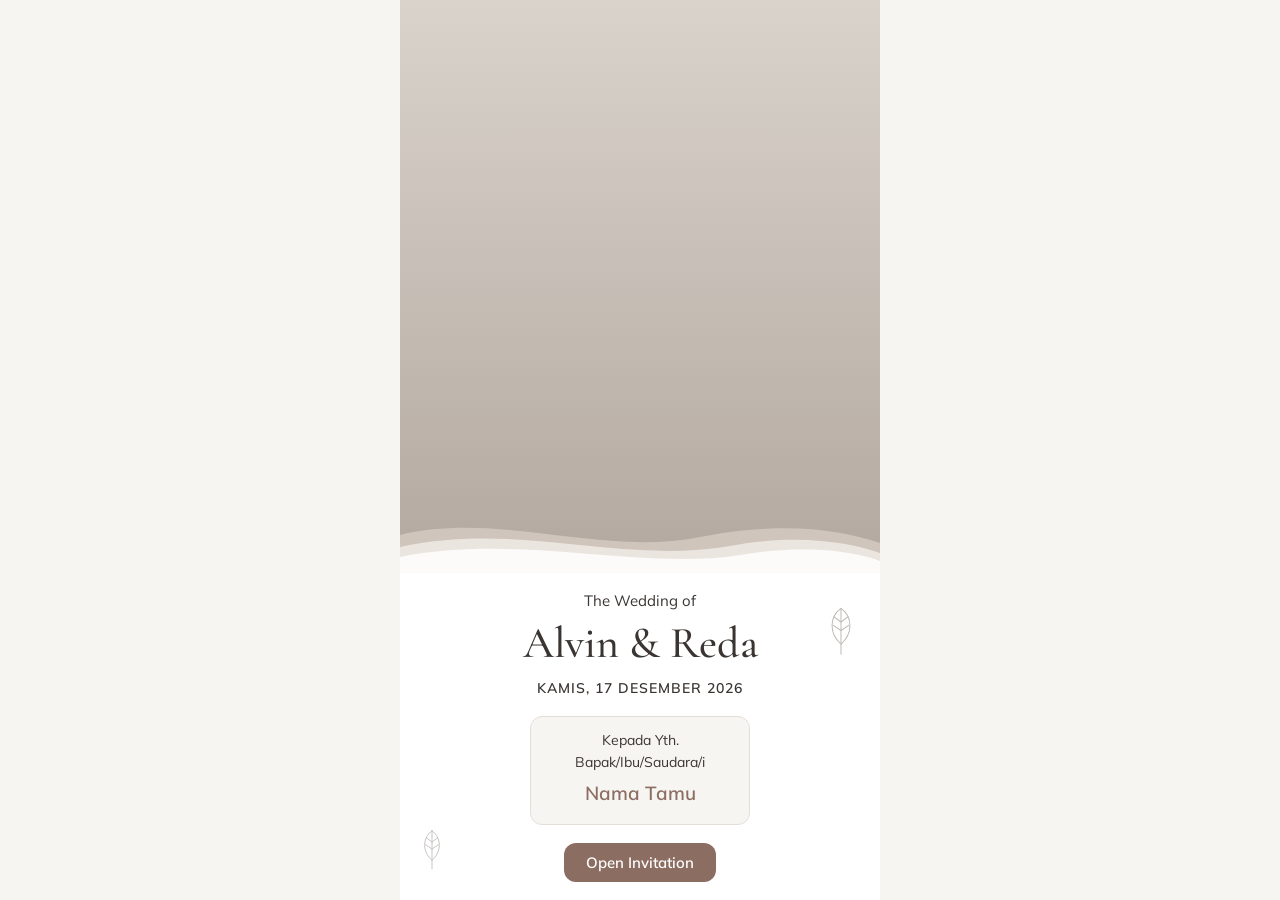
==== commit 57133d7b: "Fix guest div structure in index.html" ====
--- a/index.html
+++ b/index.html
@@ -82,18 +82,17 @@
 .hasbg::before{content:'';position:absolute;inset:0;z-index:1;background:rgba(0,0,0,var(--dim,.45))}
 .hasbg>h2,.hasbg>p,.hasbg>.script,.hasbg>.muted,.hasbg>a.link,.hasbg>p .script{color:#fff!important;text-shadow:0 2px 10px rgba(0,0,0,.4)}
 .gallery-shell{max-width:560px;margin:22px auto 0;position:relative}
-.gal{display:flex;gap:14px;overflow-x:auto;overflow-y:hidden;padding:8px 8px 18px;scroll-snap-type:x mandatory;scroll-behavior:smooth;scrollbar-width:none;-webkit-overflow-scrolling:touch;perspective:1000px}
+.gal{display:flex;gap:14px;overflow-x:auto;overflow-y:hidden;padding:8px 8px 18px;scroll-snap-type:x mandatory;scroll-behavior:smooth;scrollbar-width:none;-webkit-overflow-scrolling:touch;perspective:1000px;scroll-padding-inline:9%}
 .gal::-webkit-scrollbar{display:none}
-.g{position:relative;overflow:hidden;flex:0 0 82%;max-width:420px;aspect-ratio:4/5;border-radius:20px;background:linear-gradient(135deg,#e9ded4,#b3a89f);cursor:pointer;opacity:.58;transform:scale(.94) translateY(8px);transform-origin:center;scroll-snap-align:center;transition:opacity .55s ease,transform .65s cubic-bezier(.2,.8,.2,1),box-shadow .4s ease;box-shadow:0 7px 20px rgba(75,57,46,.10);isolation:isolate}
+.g{position:relative;display:flex;align-items:center;justify-content:center;overflow:visible;flex:0 0 82%;max-width:420px;min-height:0;aspect-ratio:auto;border:0;border-radius:0;background:transparent;cursor:pointer;opacity:.62;transform:scale(.96) translateY(8px);transform-origin:center;scroll-snap-align:center;transition:opacity .7s ease,transform .85s cubic-bezier(.16,1,.3,1);box-shadow:none;isolation:isolate}
 .g.in{opacity:1;transform:scale(1) translateY(0)}
-.g:after{content:'';position:absolute;inset:0;background:linear-gradient(180deg,rgba(28,20,16,0) 55%,rgba(28,20,16,.22));opacity:.45;pointer-events:none;transition:opacity .45s ease}
-.g img{width:100%;height:100%;object-fit:cover;display:block;transform:scale(1.04);transition:transform 1s cubic-bezier(.2,.75,.2,1),filter .6s ease}
-.g:hover,.g:focus-visible{box-shadow:0 18px 34px rgba(75,57,46,.22);outline:none}
-.g:hover img,.g:focus-visible img{transform:scale(1.1);filter:saturate(1.08)}
-.g:hover:after{opacity:1}
+.g:after{display:none}
+.g img{width:100%;height:auto;max-height:68vh;object-fit:contain;display:block;transform:scale(1);transition:transform 1.1s cubic-bezier(.16,1,.3,1),filter .7s ease;background:transparent;border:0;border-radius:0;box-shadow:none}
+.g:hover,.g:focus-visible{box-shadow:none;outline:none}
+.g:hover img,.g:focus-visible img{transform:scale(1.015);filter:saturate(1.04)}
 .g.ph{cursor:default}
 .g.ph img{display:none}
-.g.ph::after{content:'Foto';position:absolute;inset:0;display:flex;align-items:center;justify-content:center;color:rgba(58,53,50,.55);font-size:14px;background:linear-gradient(135deg,#e9ded4,#b3a89f)}
+.g.ph::after{content:'Foto tidak tersedia';position:static;display:flex;align-items:center;justify-content:center;color:rgba(58,53,50,.55);font-size:14px;background:transparent;min-height:180px}
 .gallery-controls{display:flex;align-items:center;justify-content:center;gap:18px;margin:5px auto 0}
 .gallery-arrow{width:38px;height:38px;border-radius:50%;border:1px solid rgba(154,120,100,.35);background:rgba(255,255,255,.7);color:#8d6c5c;font-size:22px;line-height:1;cursor:pointer;transition:transform .25s ease,background .25s ease}
 .gallery-arrow:hover{transform:scale(1.08);background:#fff}
@@ -226,7 +225,7 @@
     <p class="csmall">The Wedding of</p>
     <h1 class="cnames">Alvin &amp; Reda</h1>
     <p class="cdate">Kamis, 17 Desember 2026</p>
-    <div class="guest">Kepada Yth.<br>Bapak/Ibu/Saudara/i<b id="guestName">Nama Tamu</b>VIP</div>
+    <div class="guest">Kepada Yth.<br>Bapak/Ibu/Saudara/i<b id="guestName">Nama Tamu</b></div>
     <div><button class="btn" id="openBtn">Open Invitation</button></div>
   </div>
 </div>
@@ -404,7 +403,32 @@
 var COVER_WAVE_COLOR_3='rgba(255,255,255,.84)'; // warna lapisan gelombang bawah
 var MAPS_URL='https://maps.app.goo.gl/PspL4QWmXFBczbx89';
 var MUSIC_URL='maher.mp3';   // nama file musik di repo; kosongkan ('') kalau tidak pakai musik
-var PHOTOS=['foto1.jpg','foto2.jpg','foto3.jpg','foto4.jpg','foto5.jpg','foto6.jpg']; // nama file foto di repo, boleh ditambah/dikurangi                 // tempel link Google Maps lokasi acara
+var PHOTOS = [
+  'foto 1.jpg',
+  'foto 2.jpg',
+  'foto 4.jpg',
+  'foto 5.jpg',
+  'foto 6.jpg',
+  'foto 8.jpg',
+  'foto 10.jpg',
+  'foto 11.jpg',
+  'foto 12.jpg',
+  'foto 13.jpg',
+  'foto 15.jpg',
+  'foto 16.jpg',
+  'foto 17.jpg',
+  'foto 18.jpg',
+  'foto 19.jpg',
+  'foto 20.jpg',
+  'foto 21.jpg',
+  'foto 22.jpg',
+  'foto 23.jpg',
+  'foto 24.jpg',
+  'foto 25.jpg',
+  'foto 26.jpg',
+  'foto 27.jpg',
+  'foto 28.jpg',
+ ]; // nama file foto di repo, boleh ditambah/dikurangi                 // tempel link Google Maps lokasi acara
 /* ================================================ */
 
 var GUEST=new URLSearchParams(location.search).get('to')||'';
